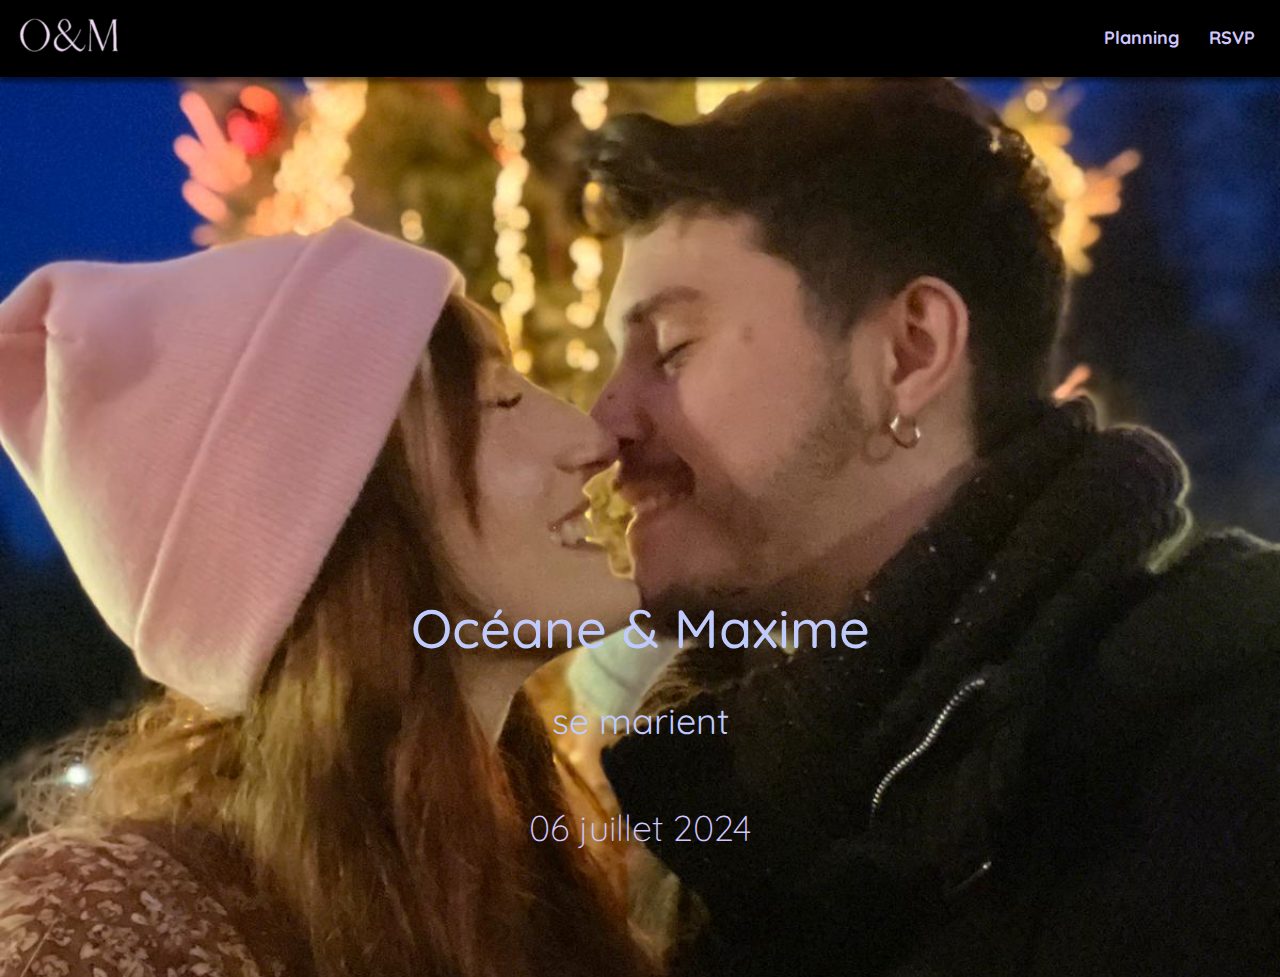
==== index.html @ 572fa62e "[add] Quasi tous le sites MANQUE style et champ pour le form" ====
<!DOCTYPE html>
<html lang="fr">

<head>
    <meta charset="UTF-8">
    <meta name="viewport" content="width=device-width, initial-scale=1.0">
    <link href="https://fonts.googleapis.com/css2?family=Quicksand:wght@300;400;500&display=swap" rel="stylesheet">
    <link rel="stylesheet" href="./styles/styles.css">
    <title>Océane & Maxime - Mariage</title>
</head>

<body>
    <header>
        <nav>
            <a href="./index.html"><img src="./assets/logo.png" alt="logo mariage" class="logo"></a>
            <ul>
                <li><a href="./pages/planning.html">Planning</a></li>
                <li><a href="./pages/rsvp.html">RSVP</a></li>
            </ul>
        </nav>
    </header>

    <main>
        <section id="home">
            <h1>Océane & Maxime</h1>
            <p>se marient</p>
            <time datetime="2024-07-06">06 juillet 2024</time>
        </section>
    </main>
    <script src="./scripts/scripts.js"></script>
</body>

</html>
---- styles/styles.css ----
/* Reset de base pour uniformiser les styles entre les navigateurs */
* {
    margin: 0;
    padding: 0;
    box-sizing: border-box;
}

/* Styles généraux */
body {
    height: 100vh;
    overflow: hidden;
    font-family: 'Quicksand', sans-serif;
    font-weight: 300;
    line-height: 1.6;
}

/* En-tête */
header {
    background: #000;
    padding: 10px 10px;
    box-shadow: 0 5px 5px rgba(0, 0, 0, 0.5);
    position: relative;
}

.logo {
    width: 13vh;
}

nav {
    display: flex;
    justify-content: space-between;
}

nav ul {
    list-style: none;
    display: flex;
    justify-content: center;
    /* Centrer les éléments de navigation */
    align-items: center;
}

nav ul li {
    margin: 0 15px;
}

nav ul li a {
    text-decoration: none;
    color: #d1c8ff;
    font-weight: bold;
    transition: color 0.3s ease;
    position: relative;
    display: inline-block; /* Permet au pseudo-élément de s'aligner correctement */
    text-decoration: none;
    font-weight: bold;
    font-size: 2vh;
}

/* Pseudo-élément pour le liseret */
nav ul li a::after {
    content: '';
    display: block;
    width: 0;
    height: 2px; /* Épaisseur du liseret */
    background: #d1c8ff; /* Couleur du liseret */
    transition: width 0.3s ease-in-out;
    position: absolute;
    bottom: -5px;
    left: 0;
}

nav ul li a:hover {
    color: #d1c8ff;
    /* Couleur au survol */
}

nav ul li a:hover::after {
    width: 100%; /* Largeur finale de 100% lors du survol */
}

/* Section principale */
main {
    height: 100%;
    display: flex;
    align-items: center;
    justify-content: center;
    text-align: center;
    /* Centrer le contenu */
    padding: 50px 20px;
    background-image: url("../assets/bg2.jpg");
    background-size: cover;
    background-repeat: no-repeat;
    background-position: center;
}

#home {
    height: 100%;
    display: flex;
    justify-content: end;
    align-items: center;
    flex-direction: column;
    padding-bottom: 30px;
}

main h1 {
    font-size: 6vh;
    /* Taille de la police pour le grand titre */
    margin-bottom: 20px;
    color: #BFCAFD;
    font-weight: 500;
}

main p {
    font-size: 4vh;
    /* Taille de la police pour le sous-titre 'se marient' */
    color: #BFCAFD;
    font-weight: 400;
    margin-bottom: 50px;
}

time {
    display: block;
    font-size: 4vh;
    /* Taille de la police pour la date */
    color: #d1c8ff;
    margin-bottom: 40px;
}

/* Transition */
.zoom-effect {
    transition: transform 0.5s ease, opacity 0.5s ease;
    opacity: 1;
}

.zoom-out {
    transform: scale(2);
    opacity: 0;
}
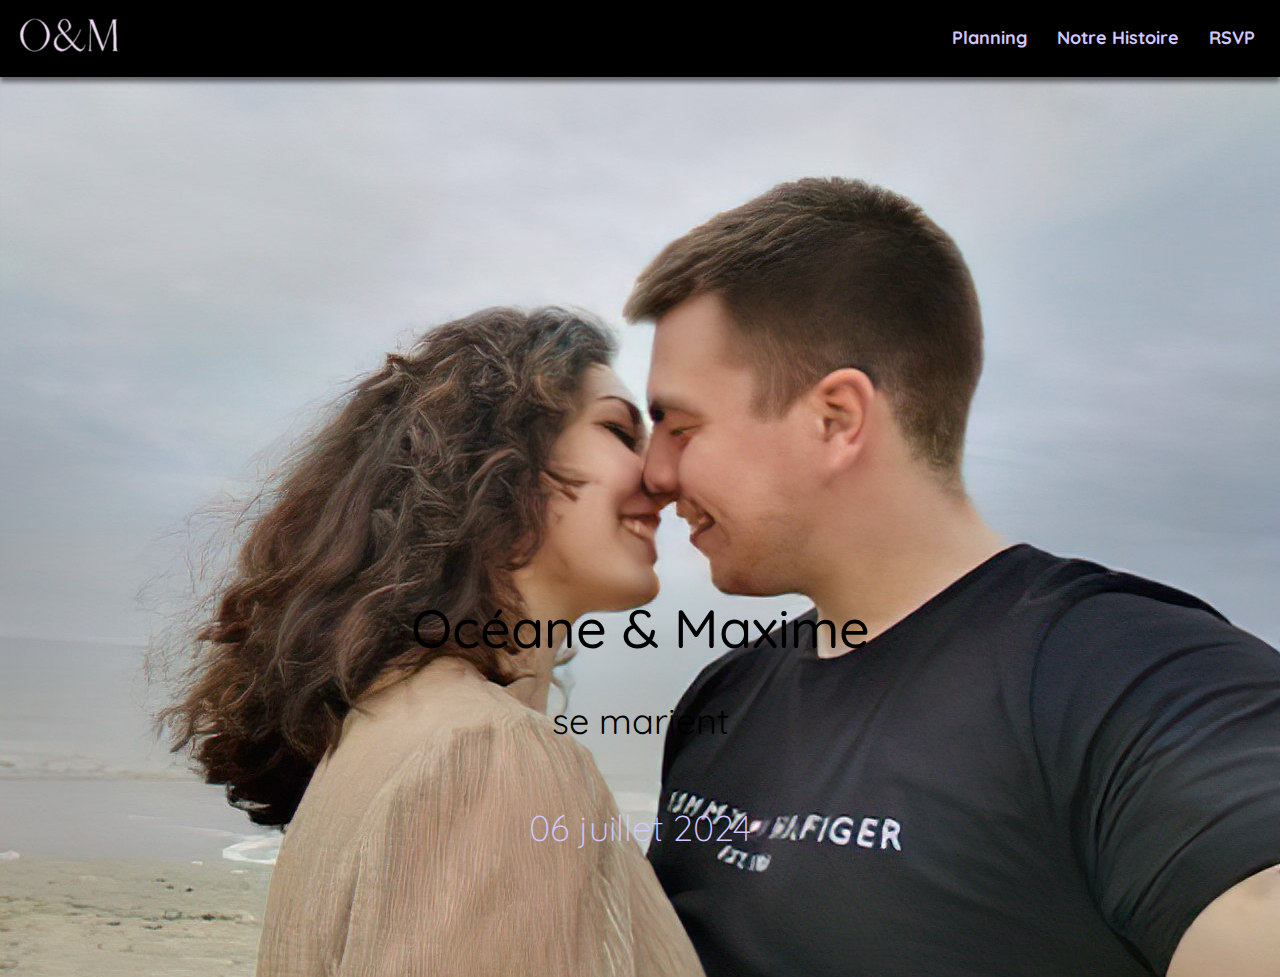
==== commit 91babff9: "manque juste la page hisotire" ====
--- a/index.html
+++ b/index.html
@@ -15,6 +15,7 @@
             <a href="./index.html"><img src="./assets/logo.png" alt="logo mariage" class="logo"></a>
             <ul>
                 <li><a href="./pages/planning.html">Planning</a></li>
+                <li><a href="./pages/notreHistoire.html">Notre Histoire</a></li>
                 <li><a href="./pages/rsvp.html">RSVP</a></li>
             </ul>
         </nav>
--- a/styles/styles.css
+++ b/styles/styles.css
@@ -86,7 +86,7 @@
     text-align: center;
     /* Centrer le contenu */
     padding: 50px 20px;
-    background-image: url("../assets/bg2.jpg");
+    background-image: url("../assets/bg3.jpg");
     background-size: cover;
     background-repeat: no-repeat;
     background-position: center;
@@ -105,14 +105,14 @@
     font-size: 6vh;
     /* Taille de la police pour le grand titre */
     margin-bottom: 20px;
-    color: #BFCAFD;
+    color: #000;
     font-weight: 500;
 }
 
 main p {
     font-size: 4vh;
     /* Taille de la police pour le sous-titre 'se marient' */
-    color: #BFCAFD;
+    color: #000;
     font-weight: 400;
     margin-bottom: 50px;
 }
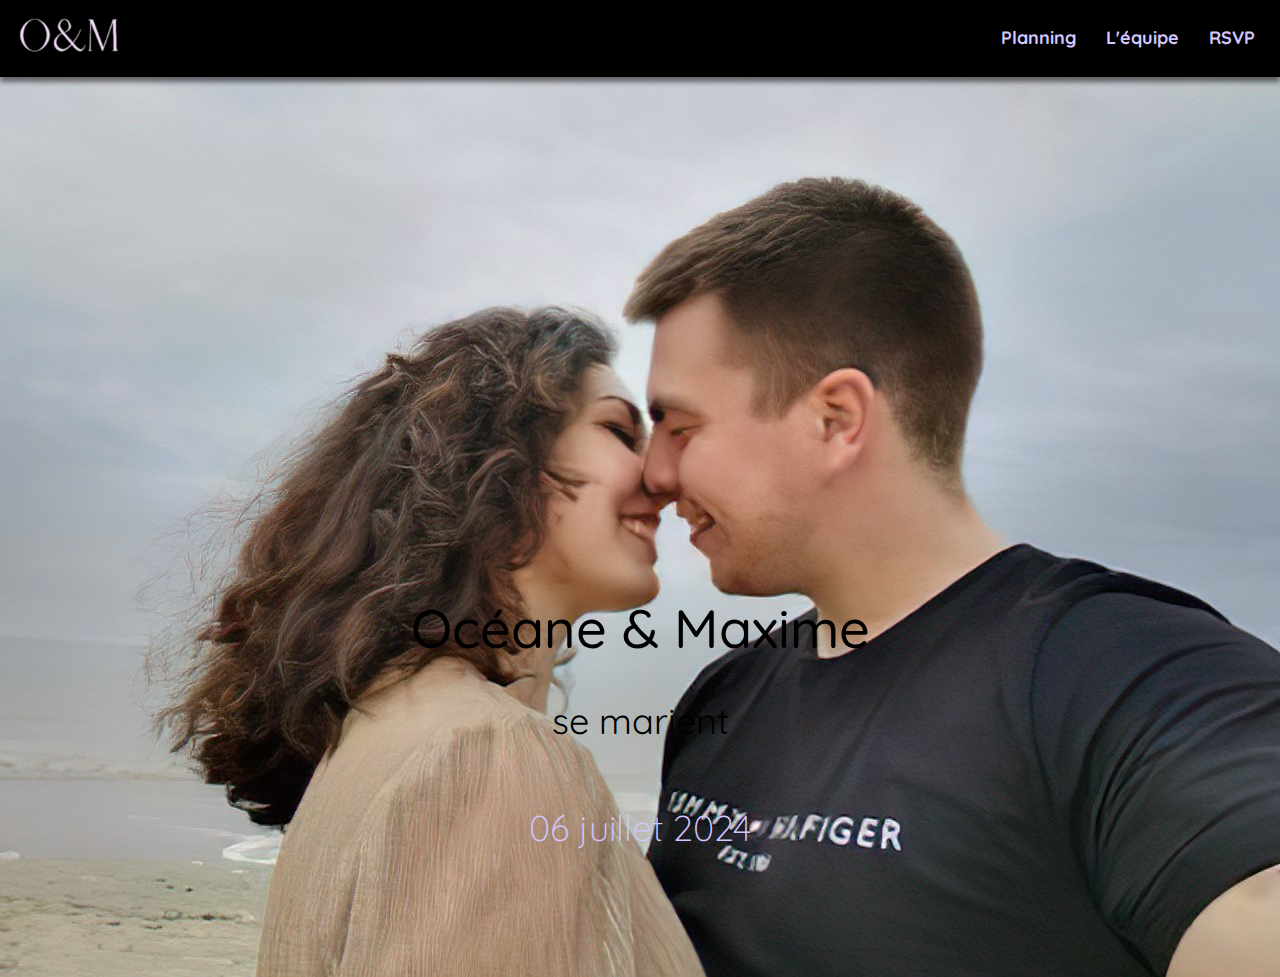
==== commit 9e915dbb: "add page temoins et demoiselle/garcon d'honneur" ====
--- a/index.html
+++ b/index.html
@@ -15,7 +15,7 @@
             <a href="./index.html"><img src="./assets/logo.png" alt="logo mariage" class="logo"></a>
             <ul>
                 <li><a href="./pages/planning.html">Planning</a></li>
-                <li><a href="./pages/notreHistoire.html">Notre Histoire</a></li>
+                <li><a href="./pages/notreHistoire.html">L'équipe</a></li>
                 <li><a href="./pages/rsvp.html">RSVP</a></li>
             </ul>
         </nav>
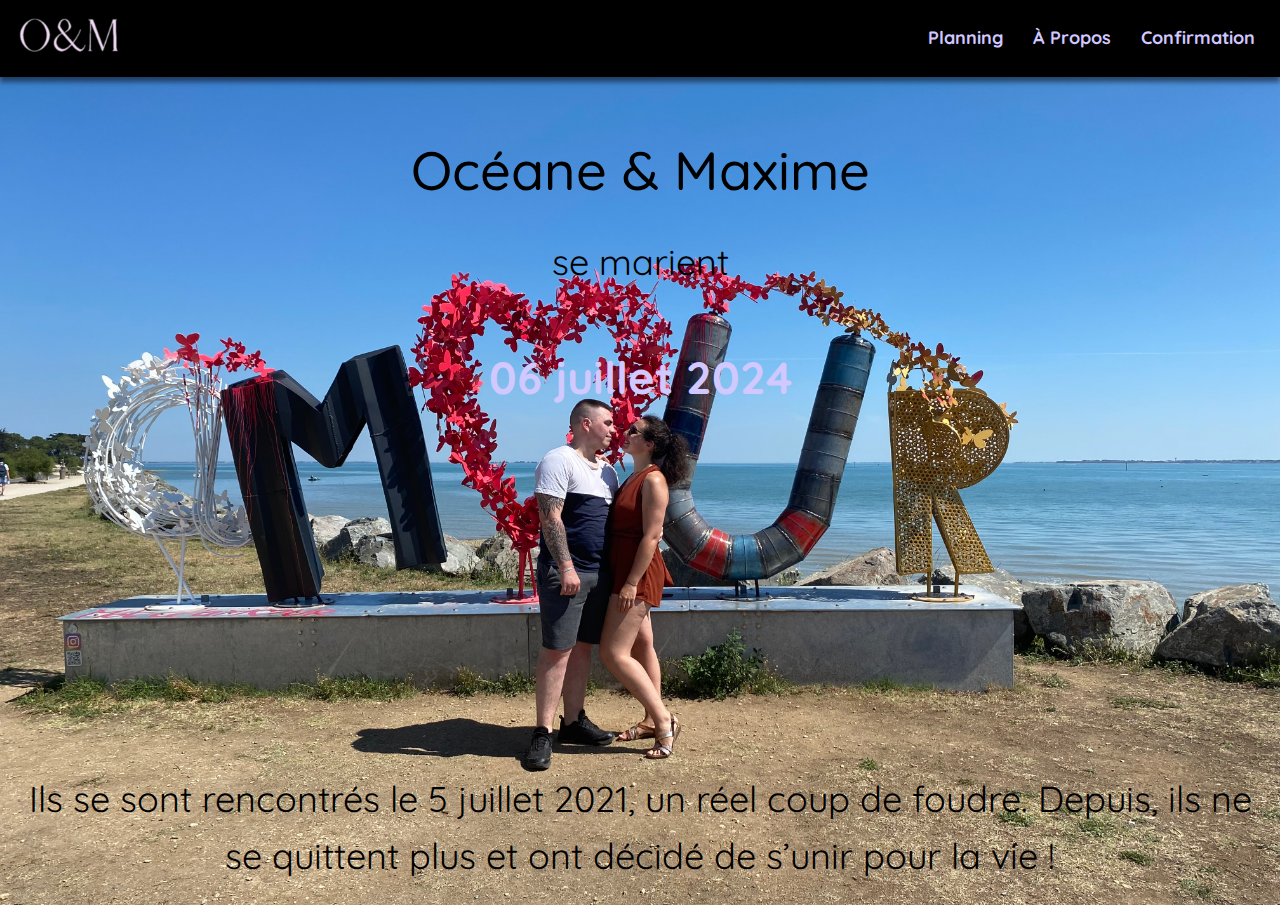
==== commit 291fcb47: "[add] tous les derniers changements" ====
--- a/index.html
+++ b/index.html
@@ -10,13 +10,18 @@
 </head>
 
 <body>
-    <header>
+    <header>        
         <nav>
             <a href="./index.html"><img src="./assets/logo.png" alt="logo mariage" class="logo"></a>
-            <ul>
+            <button class="menu-toggle" aria-expanded="false" aria-controls="menu">
+                <span></span>
+                <span></span>
+                <span></span>
+            </button>
+            <ul id="menu">
                 <li><a href="./pages/planning.html">Planning</a></li>
-                <li><a href="./pages/notreHistoire.html">L'équipe</a></li>
-                <li><a href="./pages/rsvp.html">RSVP</a></li>
+                <li><a href="./pages/notreHistoire.html">À Propos</a></li>
+                <li><a href="./pages/rsvp.html">Confirmation</a></li>
             </ul>
         </nav>
     </header>
@@ -27,8 +32,12 @@
             <p>se marient</p>
             <time datetime="2024-07-06">06 juillet 2024</time>
         </section>
+        <div>
+            <p>Ils se sont rencontrés le 5 juillet 2021, un réel coup de foudre. Depuis, ils ne se quittent plus et ont décidé de s’unir pour la vie !</p>
+        </div>
     </main>
     <script src="./scripts/scripts.js"></script>
+    <script src="./scripts/menu.js"></script>
 </body>
 
 </html>--- a/styles/styles.css
+++ b/styles/styles.css
@@ -7,8 +7,6 @@
 
 /* Styles généraux */
 body {
-    height: 100vh;
-    overflow: hidden;
     font-family: 'Quicksand', sans-serif;
     font-weight: 300;
     line-height: 1.6;
@@ -77,16 +75,106 @@
     width: 100%; /* Largeur finale de 100% lors du survol */
 }
 
+.menu-toggle {
+    display: none; /* Cache le bouton sur les grands écrans, visible sur les petits écrans via media query */
+    background: transparent;
+    border: none;
+    cursor: pointer;
+    padding: 10px; /* Ajustez au besoin */
+    position: relative;
+}
+
+/* Assurez-vous que les pseudo-éléments sont également masqués par défaut */
+.menu-toggle::before, .menu-toggle::after {
+    content: '';
+    display: none; /* Masque par défaut */
+}
+
+.menu-toggle span {
+    display: block;
+    background-color: #d1c8ff; /* Couleur des lignes */
+}
+
+
+@media (max-width: 650px) {
+    .menu-toggle {
+        display: block; /* Affiche le bouton sur les petits écrans */
+        cursor: pointer;
+        border: none;
+        background: transparent;
+        padding: 0;
+        margin: 0 20px 0 0; /* Ajustez selon votre mise en page */
+    }
+
+    .menu-toggle span {
+        display: block;
+        width: 30px; /* Largeur des lignes */
+        height: 2px; /* Hauteur des lignes */
+        background-color: #d1c8ff; /* Couleur des lignes */
+        margin: 6px 0; /* Espacement entre les lignes */
+        transition: transform 1s ease, opacity 1s ease, background-color 1s ease;
+    }
+
+    .menu-toggle.active span:nth-child(1) {
+        transform: translateY(8px) rotate(45deg);
+    }
+    
+    .menu-toggle.active span:nth-child(2) {
+        opacity: 0;
+    }
+    
+    .menu-toggle.active span:nth-child(3) {
+        transform: translateY(-8px) rotate(-45deg);
+    }
+
+    /* Styles supplémentaires pour le menu-toggle */
+    .menu-toggle::before, .menu-toggle::after {
+        content: none;
+    }
+
+    nav ul {
+        position: fixed;
+        top: -100vh; /* Commence hors de l'écran */
+        left: 0;
+        right: 0;
+        display: flex;
+        flex-direction: column;
+        justify-content: center;
+        align-items: center;
+        background: rgba(0, 0, 0, 0.5); /* Fond semi-transparent */
+        height: 100vh; /* Utilise toute la hauteur de l'écran */
+        opacity: 0.95; /* Légère transparence */
+        transition: top 0.5s ease; /* Animation de glissement */
+        backdrop-filter: blur(40px); /* Applique un flou à l'arrière-plan visible à travers le menu */
+    }
+
+    nav ul.active {
+        top: 8.5vh;
+        display: flex; /* Affiche le menu lorsque actif */
+    }
+
+    nav ul li {
+        margin: 20px 0; /* Espacement vertical pour les liens */
+    }
+
+    nav ul li a {
+        font-size: 4vh; /* Taille de police plus grande pour les liens dans le menu mobile */
+    }
+}
+
+
+
 /* Section principale */
 main {
-    height: 100%;
-    display: flex;
+    height: 92vh;
+    display: flex;
+    flex-direction: column;
     align-items: center;
     justify-content: center;
     text-align: center;
     /* Centrer le contenu */
-    padding: 50px 20px;
-    background-image: url("../assets/bg3.jpg");
+    padding: 50px 20px 20px 20px;
+    background-image: url("../assets/bg_pc.jpeg");
     background-size: cover;
     background-repeat: no-repeat;
     background-position: center;
@@ -95,7 +183,7 @@
 #home {
     height: 100%;
     display: flex;
-    justify-content: end;
+    justify-content: flex-start;
     align-items: center;
     flex-direction: column;
     padding-bottom: 30px;
@@ -109,6 +197,15 @@
     font-weight: 500;
 }
 
+@media (max-width: 550px) {
+    main h1 {
+        font-size: 4vh;
+    }
+    main p {
+        font-size: 3vh;
+    }
+}
+
 main p {
     font-size: 4vh;
     /* Taille de la police pour le sous-titre 'se marient' */
@@ -117,12 +214,29 @@
     margin-bottom: 50px;
 }
 
+@media (max-width: 825px) {
+    main div p {
+        font-size: 3vh;
+    }
+}
+
+@media (max-width: 630px) {
+    main div p {
+        font-size: 2.5vh;
+    }
+}
+
+main div p {
+    margin: 0;
+}
+
 time {
     display: block;
-    font-size: 4vh;
+    font-size: 5vh;
     /* Taille de la police pour la date */
     color: #d1c8ff;
     margin-bottom: 40px;
+    font-weight: bold;
 }
 
 /* Transition */
@@ -134,4 +248,23 @@
 .zoom-out {
     transform: scale(2);
     opacity: 0;
+}
+
+@media (max-width: 550px) {
+    main {
+    background-image: url("../assets/bg_mobile.jpeg");
+    }
+
+    main div p {
+        font-size: 2vh;
+        font-weight: bold;
+    }
+
+    #home {
+        justify-content: start;
+    }
+
+    time {
+        font-weight: inherit;
+    }
 }